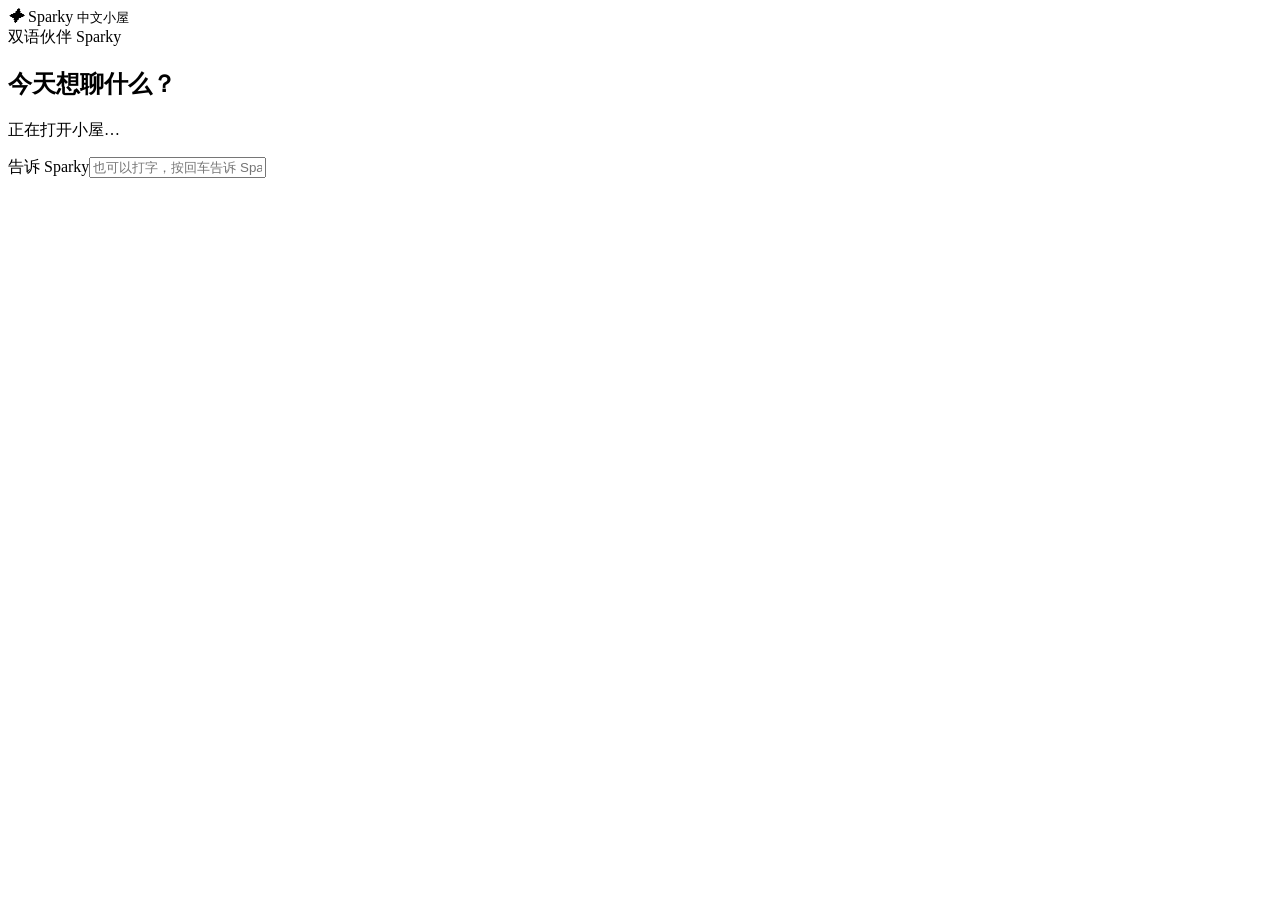
==== web/index.html @ 74c254d7 "Initial commit: Sparky Chinese learning companion" ====
<!doctype html>
<html lang="zh-CN"><head><meta charset="utf-8"><meta name="viewport" content="width=device-width,initial-scale=1"><meta name="theme-color" content="#f6f6ee"><title>Sparky · 中文小屋</title><link rel="stylesheet" href="/style.css"><script defer src="/live.js"></script><script defer src="/app.js"></script></head>
<body><header><div class="brand"><i aria-hidden="true">✦</i> Sparky <small>中文小屋</small></div><span class="meta" id="mode"></span></header>
<main><section class="conversation"><div class="caption">双语伙伴 Sparky</div>
<h1 id="title">今天想聊什么？</h1><div id="reply" class="bubble" aria-live="polite">正在打开小屋…</div>
<div class="mascot" aria-hidden="true"><div class="ray r1"></div><div class="ray r2"></div><div class="ray r3"></div><div class="fox"><b></b><b></b><div class="face"><i></i><i></i><span></span></div></div></div>
</section>
<p id="status" role="status"></p><form id="chat"><label class="sr" for="input">告诉 Sparky</label><input id="input" placeholder="也可以打字，按回车告诉 Sparky…" autocomplete="off" enterkeyhint="send" maxlength="800"></form>
<p id="heard" class="meta"></p></main></body></html>
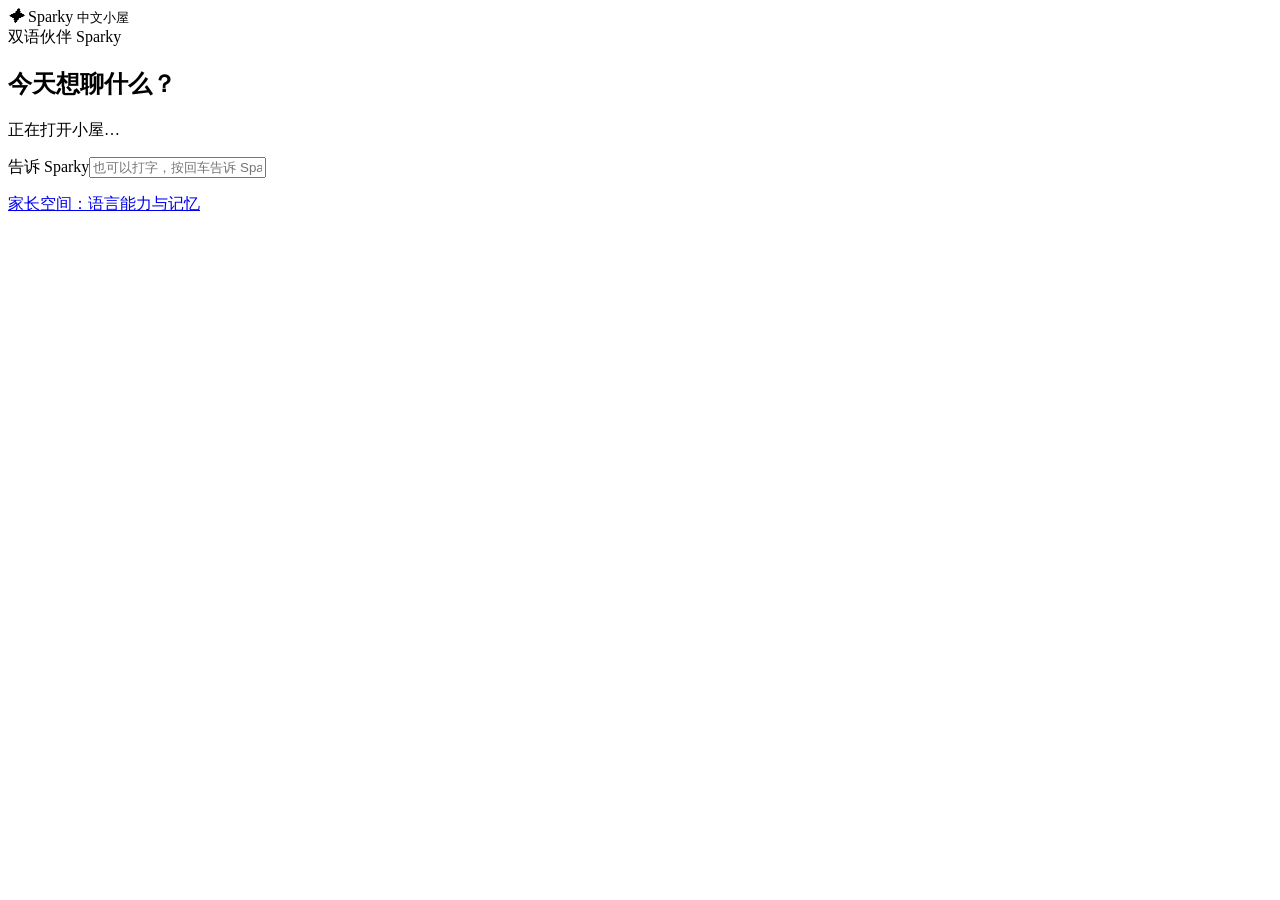
==== commit 44cb00e2: "Add protected HTTPS demo and interruptible conversation requests" ====
--- a/web/index.html
+++ b/web/index.html
@@ -1,9 +1,12 @@
 <!doctype html>
-<html lang="zh-CN"><head><meta charset="utf-8"><meta name="viewport" content="width=device-width,initial-scale=1"><meta name="theme-color" content="#f6f6ee"><title>Sparky · 中文小屋</title><link rel="stylesheet" href="/style.css"><script defer src="/live.js"></script><script defer src="/app.js"></script></head>
+<html lang="zh-CN"><head><meta charset="utf-8"><meta name="viewport" content="width=device-width,initial-scale=1"><meta name="theme-color" content="#f6f6ee"><title>Sparky · 中文小屋</title><link rel="stylesheet" href="/style.css"><script defer src="/live.js"></script><script defer src="/cascade.js"></script><script defer src="/app.js"></script></head>
 <body><header><div class="brand"><i aria-hidden="true">✦</i> Sparky <small>中文小屋</small></div><span class="meta" id="mode"></span></header>
 <main><section class="conversation"><div class="caption">双语伙伴 Sparky</div>
 <h1 id="title">今天想聊什么？</h1><div id="reply" class="bubble" aria-live="polite">正在打开小屋…</div>
 <div class="mascot" aria-hidden="true"><div class="ray r1"></div><div class="ray r2"></div><div class="ray r3"></div><div class="fox"><b></b><b></b><div class="face"><i></i><i></i><span></span></div></div></div>
 </section>
+<div id="cascadeControls" hidden><div class="soundbar"><button id="record" type="button">开始说话</button><button id="interrupt" type="button">打断并说话</button><button id="stopVoice" type="button">停止语音</button></div>
+<p><label><input id="continuous" type="checkbox">连续对话：播完自动继续听</label> <label>等待停顿 <select id="pauseLength"><option value="1000">短</option><option value="1500" selected>适中</option><option value="2200">多等一会儿</option></select></label></p>
+<p class="meta">声音由 AI 生成。录音将发送至 OpenAI 识别，本机不保存录音。停止语音或离开页面会停止接听。</p></div>
 <p id="status" role="status"></p><form id="chat"><label class="sr" for="input">告诉 Sparky</label><input id="input" placeholder="也可以打字，按回车告诉 Sparky…" autocomplete="off" enterkeyhint="send" maxlength="800"></form>
-<p id="heard" class="meta"></p></main></body></html>+<p id="heard" class="meta"></p><p class="meta"><a href="/parent">家长空间：语言能力与记忆</a></p></main></body></html>
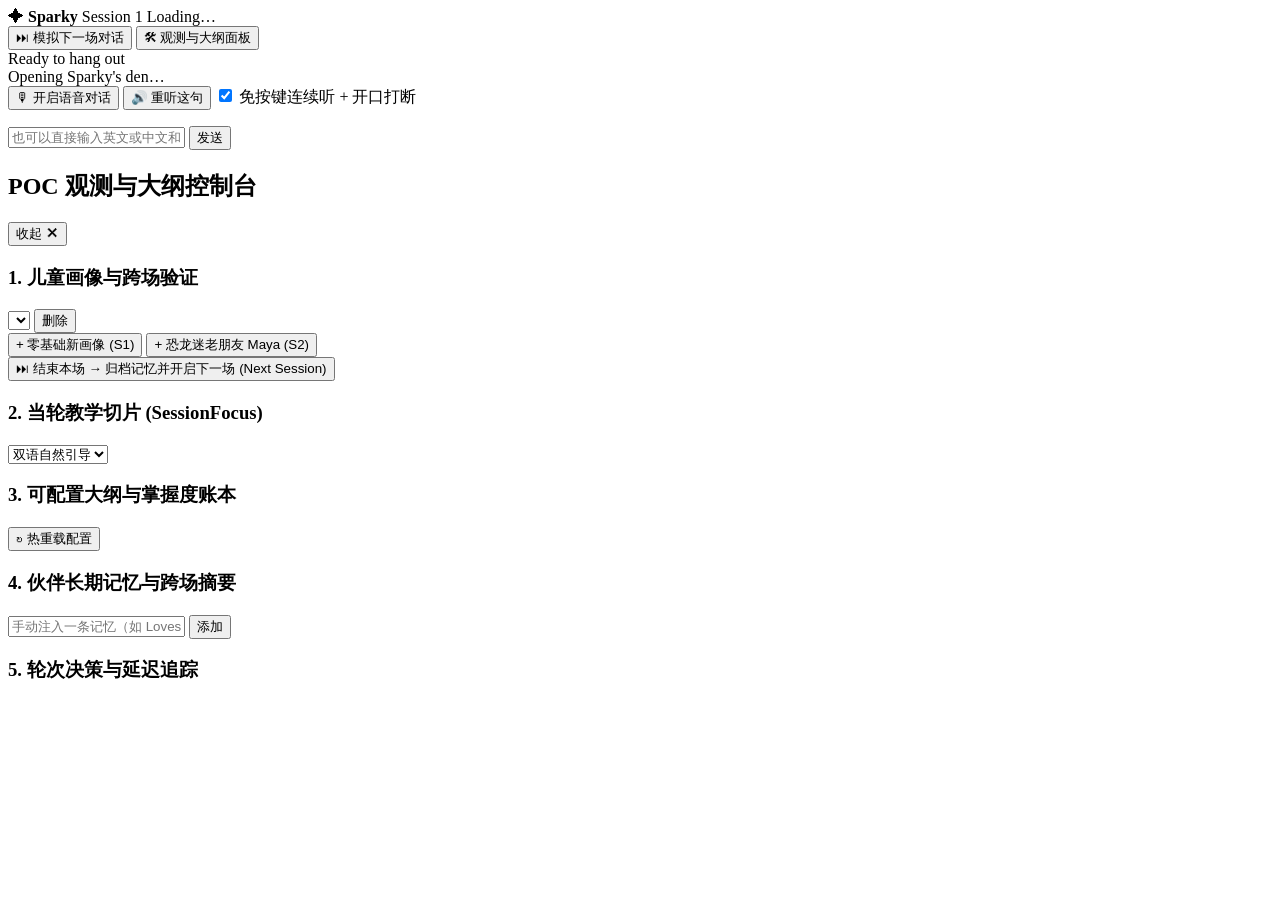
==== commit aad4b57c: "Build Form-A companion screen, gapless WebAudio voice UI, and POC inspector" ====
--- a/web/index.html
+++ b/web/index.html
@@ -1,12 +1,141 @@
 <!doctype html>
-<html lang="zh-CN"><head><meta charset="utf-8"><meta name="viewport" content="width=device-width,initial-scale=1"><meta name="theme-color" content="#f6f6ee"><title>Sparky · 中文小屋</title><link rel="stylesheet" href="/style.css"><script defer src="/live.js"></script><script defer src="/cascade.js"></script><script defer src="/app.js"></script></head>
-<body><header><div class="brand"><i aria-hidden="true">✦</i> Sparky <small>中文小屋</small></div><span class="meta" id="mode"></span></header>
-<main><section class="conversation"><div class="caption">双语伙伴 Sparky</div>
-<h1 id="title">今天想聊什么？</h1><div id="reply" class="bubble" aria-live="polite">正在打开小屋…</div>
-<div class="mascot" aria-hidden="true"><div class="ray r1"></div><div class="ray r2"></div><div class="ray r3"></div><div class="fox"><b></b><b></b><div class="face"><i></i><i></i><span></span></div></div></div>
-</section>
-<div id="cascadeControls" hidden><div class="soundbar"><button id="record" type="button">开始说话</button><button id="interrupt" type="button">打断并说话</button><button id="stopVoice" type="button">停止语音</button></div>
-<p><label><input id="continuous" type="checkbox">连续对话：播完自动继续听</label> <label>等待停顿 <select id="pauseLength"><option value="1000">短</option><option value="1500" selected>适中</option><option value="2200">多等一会儿</option></select></label></p>
-<p class="meta">声音由 AI 生成。录音将发送至 OpenAI 识别，本机不保存录音。停止语音或离开页面会停止接听。</p></div>
-<p id="status" role="status"></p><form id="chat"><label class="sr" for="input">告诉 Sparky</label><input id="input" placeholder="也可以打字，按回车告诉 Sparky…" autocomplete="off" enterkeyhint="send" maxlength="800"></form>
-<p id="heard" class="meta"></p><p class="meta"><a href="/parent">家长空间：语言能力与记忆</a></p></main></body></html>
+<html lang="zh-CN">
+<head>
+  <meta charset="utf-8">
+  <meta name="viewport" content="width=device-width, initial-scale=1">
+  <meta name="theme-color" content="#f5f3ea">
+  <title>Sparky · 双语陪伴伙伴 (POC v2)</title>
+  <link rel="stylesheet" href="/style.css">
+  <script defer src="/voice.js"></script>
+  <script defer src="/app.js"></script>
+</head>
+<body>
+  <div class="layout" id="layout">
+    <div class="companion-shell">
+      <header class="topbar">
+        <div class="brand">
+          <span class="spark" aria-hidden="true">✦</span>
+          <strong>Sparky</strong>
+          <span class="badge" id="sessionBadge">Session 1</span>
+          <span class="badge subtle" id="modeBadge">Loading…</span>
+        </div>
+        <div class="topbar-actions">
+          <button type="button" id="nextSessionQuick" class="btn secondary" title="归档当前对话记忆并模拟进入下一次见面">⏭ 模拟下一场对话</button>
+          <button type="button" id="toggleInspector" class="btn ghost">🛠 观测与大纲面板</button>
+        </div>
+      </header>
+
+      <main class="stage-main">
+        <section class="companion-stage" id="companionStage" data-state="idle">
+          <div class="playlet-pill" id="playletBanner" hidden>
+            <span id="playletTitle">🎲 互动小游戏</span>
+            <button type="button" id="exitPlaylet" class="mini-link">换个话题 ×</button>
+          </div>
+
+          <div class="avatar-wrap">
+            <div class="voice-ring" id="voiceRing"></div>
+            <div class="fox-avatar" id="foxAvatar" aria-hidden="true">
+              <div class="ear left"></div>
+              <div class="ear right"></div>
+              <div class="head">
+                <div class="cheek"></div>
+                <div class="eye left"></div>
+                <div class="eye right"></div>
+                <div class="nose"></div>
+                <div class="mouth" id="foxMouth"></div>
+              </div>
+              <div class="thought-dots"><i></i><i></i><i></i></div>
+            </div>
+            <div class="state-pill" id="stateLabel">Ready to hang out</div>
+          </div>
+
+          <div class="speech-panel">
+            <div class="reply-bubble" id="replyBubble" aria-live="polite">Opening Sparky's den…</div>
+            <div class="heard-pill" id="heardPill" hidden></div>
+          </div>
+        </section>
+
+        <section class="cards-area" id="cardsArea" hidden>
+          <div class="area-caption">✦ Sparky 的双语灵感卡（说出或点击卡片均可互动）</div>
+          <div class="card-tray" id="cardTray"></div>
+        </section>
+
+        <section class="stars-bar" id="starsBar" hidden>
+          <span class="stars-label">🌟 我们的中文默契词：</span>
+          <div class="star-list" id="starList"></div>
+        </section>
+
+        <section class="controls-dock">
+          <div class="voice-controls">
+            <button type="button" id="micBtn" class="btn primary big-mic">🎙 开启语音对话</button>
+            <button type="button" id="replayBtn" class="btn secondary">🔊 重听这句</button>
+            <label class="toggle-chip" title="连续免按键自动收音并支持开口打断；嘈杂环境可取消勾选改为手动点击说话">
+              <input type="checkbox" id="handsFreeToggle" checked>
+              <span>免按键连续听 + 开口打断</span>
+            </label>
+          </div>
+          <p class="status-line" id="statusLine" role="status"></p>
+          <form id="textForm" class="text-bar">
+            <input id="textInput" type="text" maxlength="600" autocomplete="off" placeholder="也可以直接输入英文或中文和 Sparky 聊天（回车发送）…">
+            <button type="submit" class="btn primary">发送</button>
+          </form>
+        </section>
+      </main>
+    </div>
+
+    <aside class="inspector-drawer" id="inspectorDrawer">
+      <div class="inspector-header">
+        <h2>POC 观测与大纲控制台</h2>
+        <button type="button" id="closeInspector" class="btn ghost small">收起 ✕</button>
+      </div>
+
+      <section class="insp-card">
+        <h3>1. 儿童画像与跨场验证</h3>
+        <div class="profile-row">
+          <select id="profileSelect" aria-label="选择测试档案"></select>
+          <button type="button" id="deleteProfileBtn" class="btn danger-ghost small">删除</button>
+        </div>
+        <div class="btn-grid">
+          <button type="button" id="newFreshBtn" class="btn secondary small">+ 零基础新画像 (S1)</button>
+          <button type="button" id="newReturningBtn" class="btn secondary small">+ 恐龙迷老朋友 Maya (S2)</button>
+        </div>
+        <button type="button" id="nextSessionBtn" class="btn accent full-width">⏭ 结束本场 → 归档记忆并开启下一场 (Next Session)</button>
+      </section>
+
+      <section class="insp-card">
+        <div class="row-between">
+          <h3>2. 当轮教学切片 (SessionFocus)</h3>
+          <select id="langModeSelect" class="small-select" title="持续语言偏好">
+            <option value="bilingual">双语自然引导</option>
+            <option value="english">仅说英语</option>
+            <option value="chinese">中文优先</option>
+          </select>
+        </div>
+        <div id="focusSummary" class="kv-box"></div>
+      </section>
+
+      <section class="insp-card">
+        <div class="row-between">
+          <h3>3. 可配置大纲与掌握度账本</h3>
+          <button type="button" id="reloadCurrBtn" class="btn ghost small">↻ 热重载配置</button>
+        </div>
+        <div id="syllabusTree" class="syllabus-tree"></div>
+      </section>
+
+      <section class="insp-card">
+        <h3>4. 伙伴长期记忆与跨场摘要</h3>
+        <div id="memoryBox" class="memory-box"></div>
+        <form id="addFactForm" class="inline-form">
+          <input id="factInput" type="text" maxlength="100" placeholder="手动注入一条记忆（如 Loves sharks）">
+          <button type="submit" class="btn secondary small">添加</button>
+        </form>
+      </section>
+
+      <section class="insp-card">
+        <h3>5. 轮次决策与延迟追踪</h3>
+        <div id="traceList" class="trace-list"></div>
+      </section>
+    </aside>
+  </div>
+</body>
+</html>
